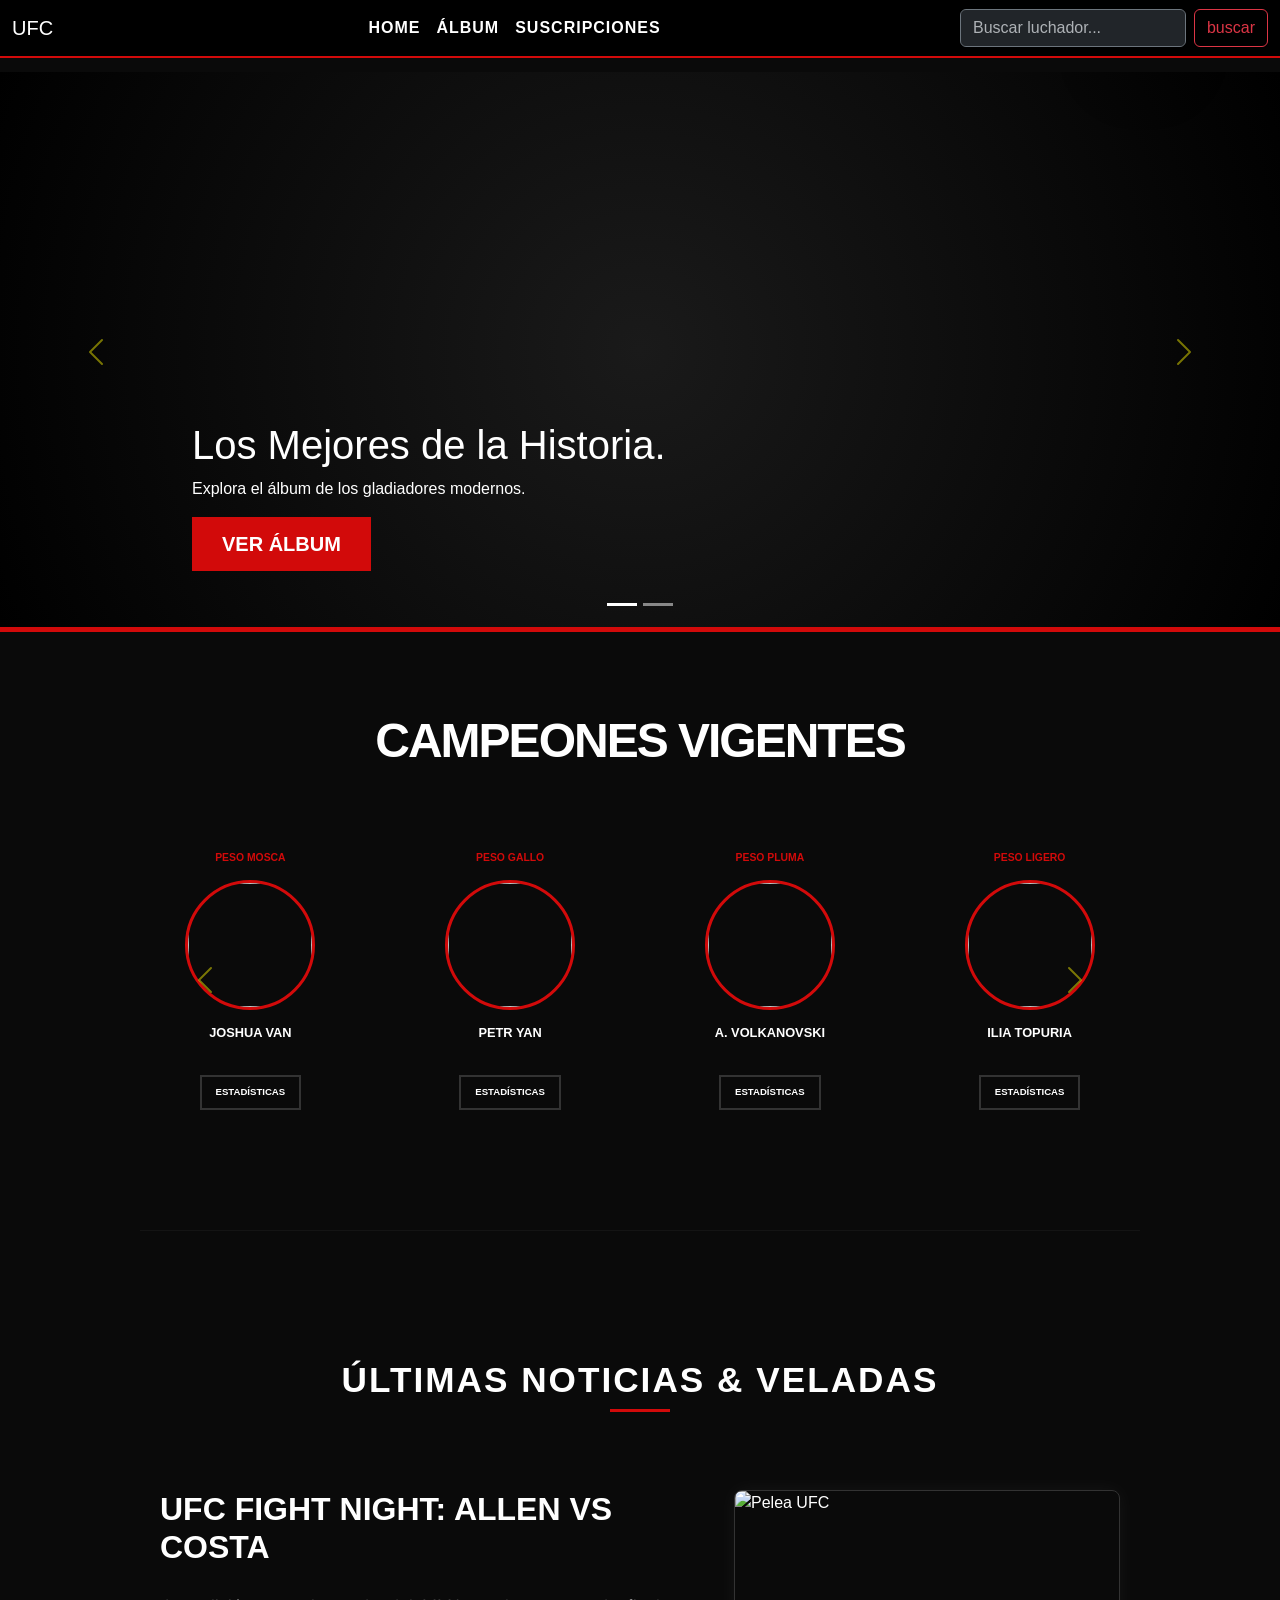
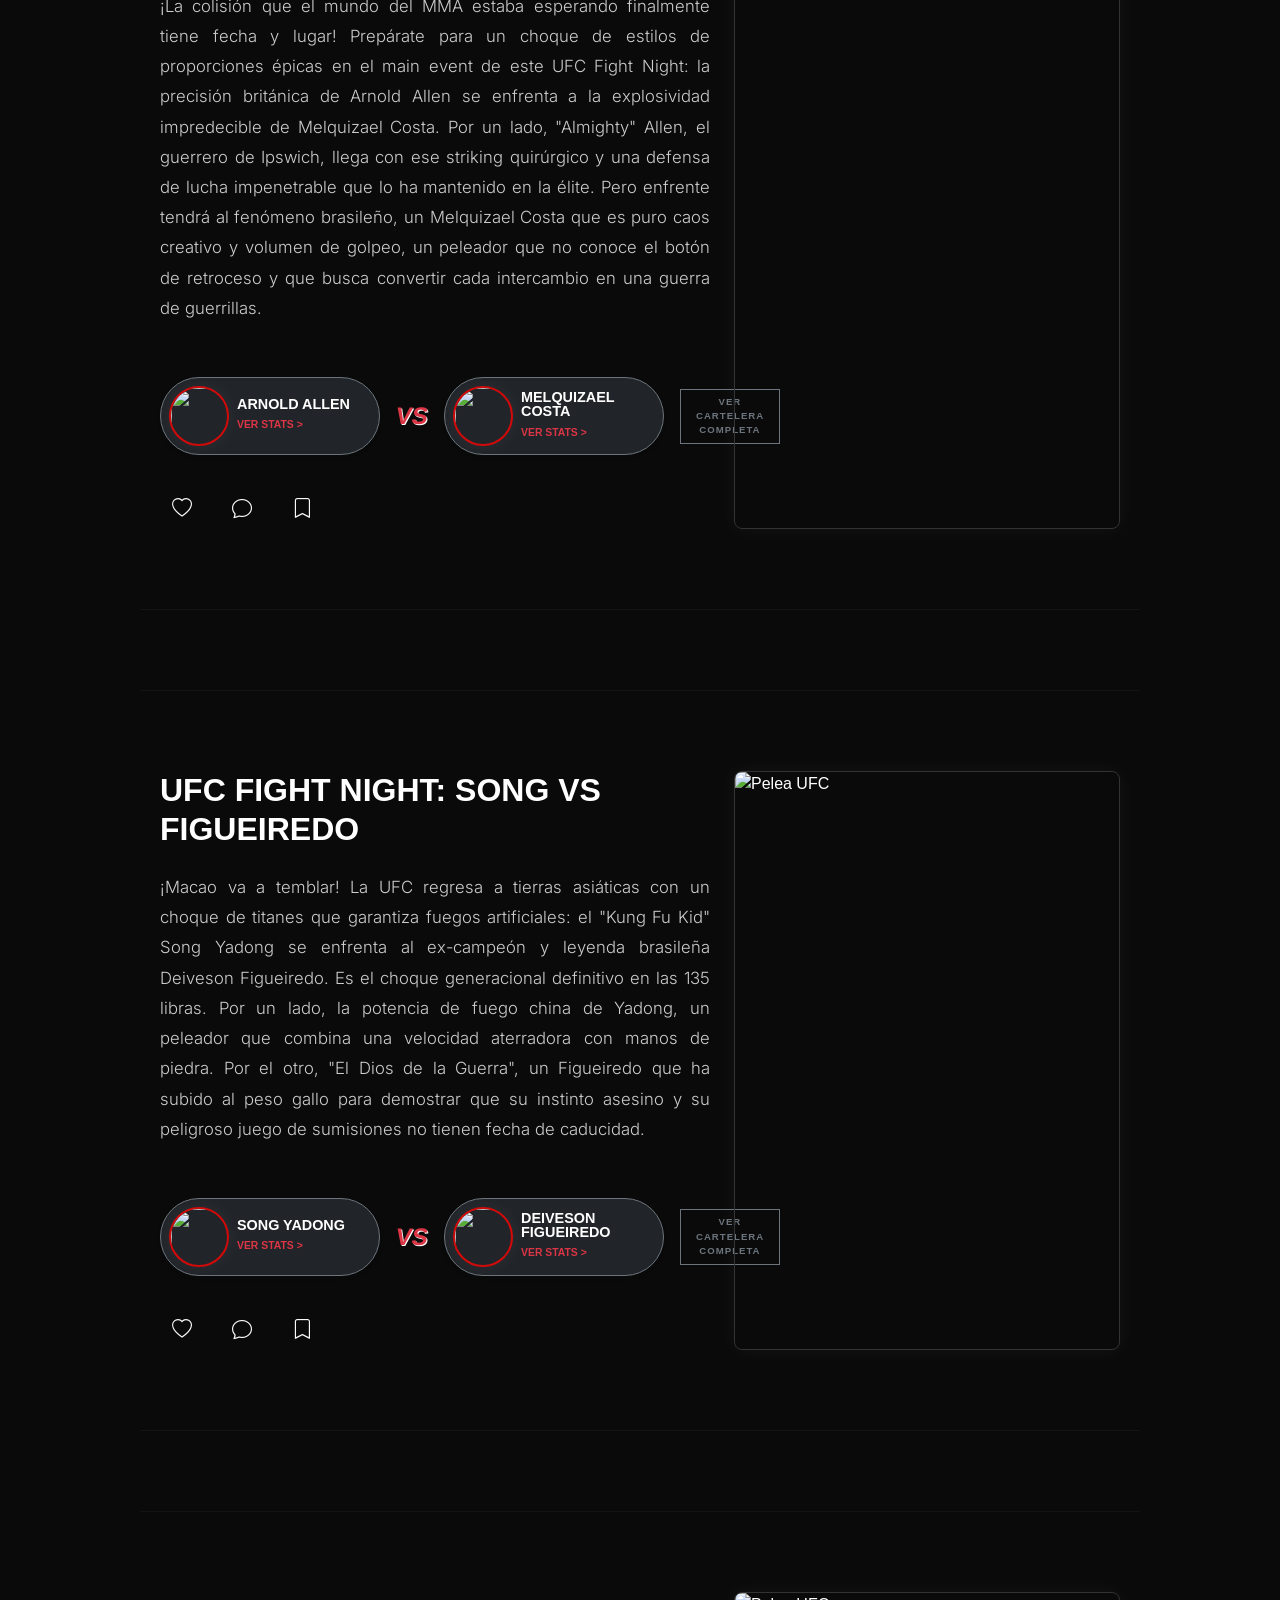
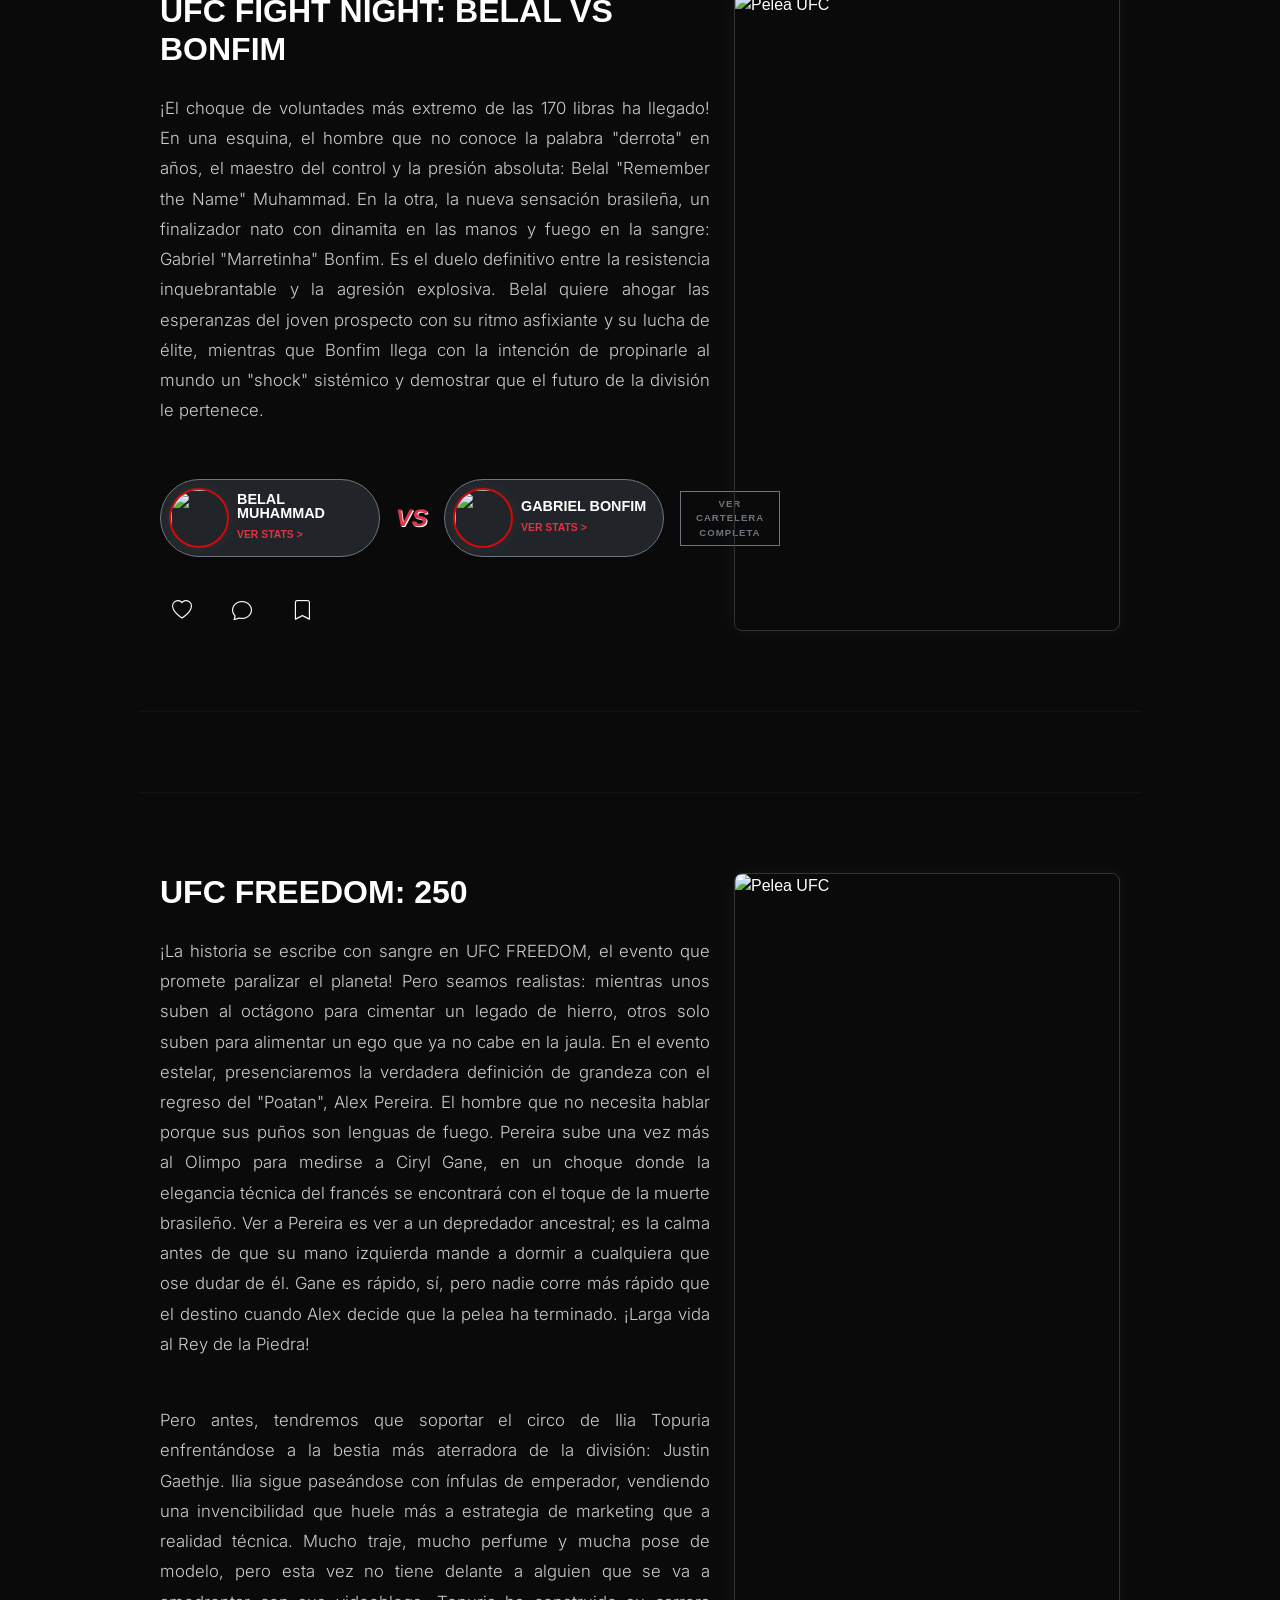
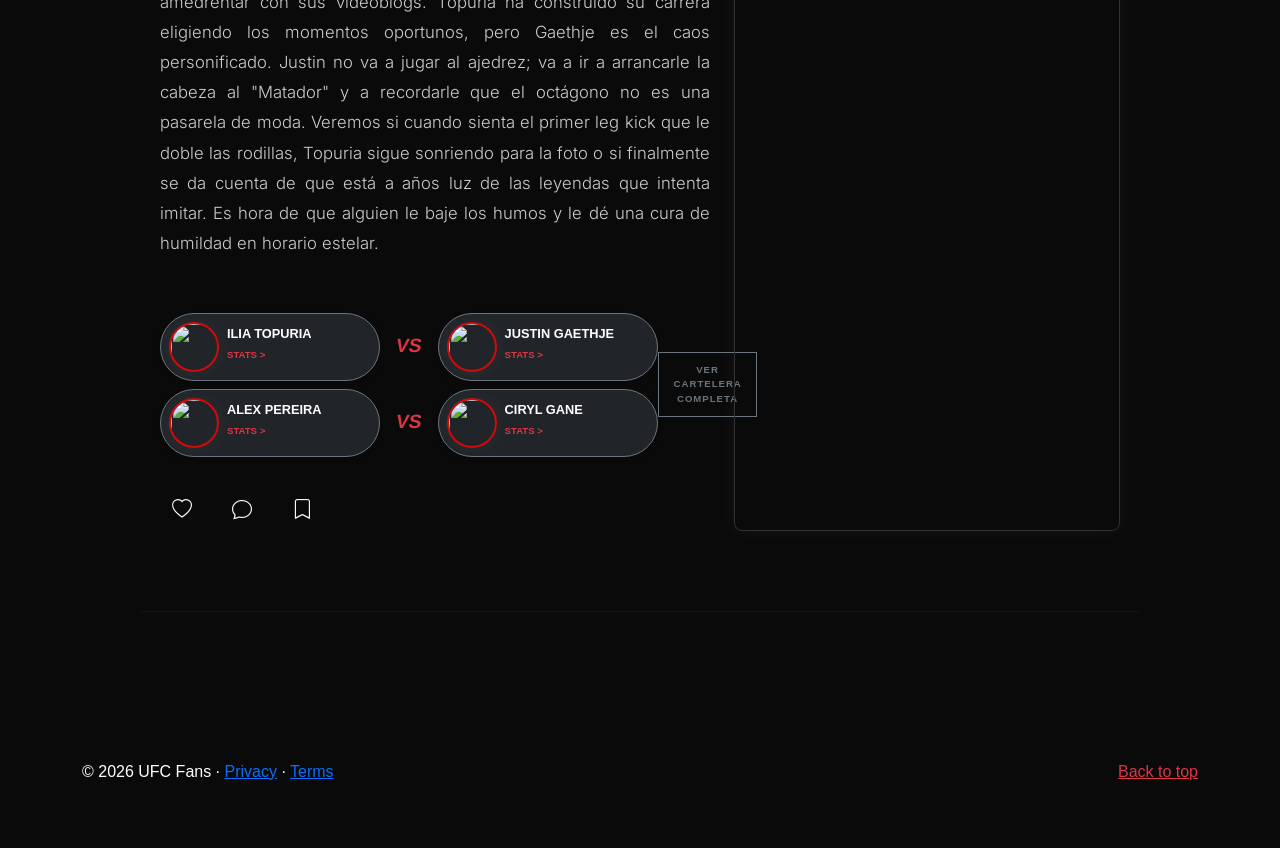
==== Carrusel/index.html @ 014ae90b "." ====
<!doctype html>
<html lang="en" data-bs-theme="auto">
<head>
    <meta charset="utf-8"/>
    <meta name="viewport" content="width=device-width, initial-scale=1"/>
    <title>UFC - Home</title>

    <link href="https://cdn.jsdelivr.net/npm/bootstrap@5.3.3/dist/css/bootstrap.min.css" rel="stylesheet">
    <link rel="stylesheet" href="https://cdn.jsdelivr.net/npm/bootstrap-icons@1.11.3/font/bootstrap-icons.min.css">
    <link href="https://fonts.googleapis.com/css2?family=Inter:wght@300;400&display=swap" rel="stylesheet">
    <style>
        /* --- 1. AJUSTES GLOBALES --- */
        body {
            background-color: #0a0a0a;
            color: #ffffff;
            font-family: 'Arial Black', Gadget, sans-serif;
            overflow-x: hidden;
            padding-top: 4.5rem;
        }

        /* --- 2. NAVBAR (CON BUSCADOR) --- */
        .header-ufc-container {
            max-width: 1400px !important;
        }

        .navbar {
            border-bottom: 2px solid #d20a0a;
            background-color: #000 !important;
        }

        .nav-link {
            text-transform: uppercase;
            font-weight: 700;
            letter-spacing: 1px;
            color: #fff !important;
        }

        .nav-link:hover {
            color: #d20a0a !important;
        }

        /* --- 3. CARRUSEL PRINCIPAL --- */
        #myCarousel {
            width: 100vw;
            position: relative;
            left: 50%;
            right: 50%;
            margin-left: -50vw;
            margin-right: -50vw;
            margin-bottom: 0;
        }

        .carousel-item {
            height: 35rem;
            background: radial-gradient(circle, #1a1a1a 0%, #000000 100%);
            border-bottom: 5px solid #d20a0a;
        }

        .img-carousel-ufc {
            height: 110%;
            width: auto;
            object-fit: contain;
            position: absolute;
            right: 10%;
            bottom: 0;
            filter: drop-shadow(0 20px 40px rgba(0, 0, 0, 0.9));
        }

        .btn-ufc {
            background-color: #d20a0a;
            color: white;
            font-weight: bold;
            text-transform: uppercase;
            padding: 12px 30px;
            border: none;
            border-radius: 0;
        }

        .btn-ufc:hover {
            background-color: #ff1a1a;
            color: white;
        }

        /* --- 4. SECCIÓN CAMPEONES (DESLIZANTE E INTEGRADO) --- */
        .champions-section {
            width: 80%;
            margin: 80px auto;
            background: transparent; /* Integración total con el fondo */
        }

        .section-title {
            text-transform: uppercase;
            font-size: 3rem;
            font-weight: 900;
            letter-spacing: -2px;
            margin-bottom: 60px;
            text-align: center;
        }

        /* Estilos para el carrusel de campeones */
        #champsCarousel .carousel-item {
            background: transparent !important;
            border: none !important;
            height: auto;
        }

        .champions-wrapper {
            display: flex;
            justify-content: center;
            gap: 15px;
            padding: 20px 0;
        }

        .champion-item {
            flex: 1;
            display: flex;
            flex-direction: column;
            align-items: center;
            transition: transform 0.3s ease;
        }

        .img-wrapper {
            position: relative;
            width: 130px;
            height: 130px;
            margin: 15px 0;
        }

        .img-wrapper img {
            width: 100%;
            height: 100%;
            border-radius: 50%;
            border: 3px solid #d20a0a;
            object-fit: cover;
            transition: all 0.3s ease;
        }

        .champion-item h3 {
            font-size: 0.8rem;
            font-weight: 900;
            text-transform: uppercase;
            margin-bottom: 15px;
            min-height: 35px;
        }

        .category {
            font-size: 0.65rem;
            color: #d20a0a;
            font-weight: bold;
            text-transform: uppercase;
        }

        .btn-stats-modern {
            text-decoration: none;
            color: #fff;
            font-size: 0.6rem;
            font-weight: 900;
            text-transform: uppercase;
            padding: 8px 14px;
            border: 2px solid #333;
            transition: all 0.3s ease;
        }

        .btn-stats-modern:hover {
            background-color: #d20a0a;
            border-color: #d20a0a;
            box-shadow: 0 0 15px rgba(210, 10, 10, 0.5);
        }

        .champion-item:hover {
            transform: translateY(-10px);
        }

        .champion-item:hover img {
            border-color: #fff;
        }

        /* Flechas del carrusel de campeones */
        .carousel-control-prev-icon, .carousel-control-next-icon {
            filter: invert(13%) sepia(95%) saturate(5414%) hue-rotate(354deg) brightness(89%) contrast(106%);
        }

        /* --- 5. MARKETING (80% WIDTH / 2000px MAX) --- */
        .container.marketing {
            max-width: 2000px;
            width: 80%;
            margin: 100px auto;
        }

        .featurette-divider {
            margin: 5rem 0;
            border-top: 1px solid #333;
        }

        /* Estilo funcional para el Like */
        .like-btn.active i {
            color: #d20a0a;
            filter: drop-shadow(0 0 5px rgba(210, 10, 10, 0.5));
        }

        .like-btn.active i::before {
            content: "\f415"; /* Cambia el corazón vacío por el lleno */
        }

        .action-bar .btn:hover {
            background: rgba(255, 255, 255, 0.1);
            transform: scale(1.1);
        }

        .featurette img {
            box-shadow: 0 0 20px rgba(255, 255, 255, 0.05);
            transition: transform 0.3s ease;
        }

        .featurette:hover img {
            transform: scale(1.02); /* Pequeño zoom al pasar el ratón */
            border-color: #d20a0a !important; /* El borde se vuelve rojo UFC */
        }

        .fw-black {
            font-weight: 900 !important;
        }

        /* Efecto de degradado sutil para el título de noticias */
        .container.marketing h1 {
            background: linear-gradient(to right, #fff, #444);
            -webkit-background-clip: text;
            -webkit-text-fill-color: transparent;
            display: inline-block;
        }

        /* Estilo específico para los párrafos de las noticias */
        .featurette .lead {
            font-family: 'Inter', sans-serif; /* Fuente más limpia y moderna */
            font-size: 1.05rem;
            font-weight: 300;
            line-height: 1.8; /* Mayor separación entre líneas */
            color: #ccc; /* Gris claro para que no canse la vista */
            margin-top: 25px; /* Separación del título */
            margin-bottom: 30px; /* Separación de los botones/imagen */
            text-align: justify; /* Opcional: para que quede alineado como un bloque */
        }

        /* Espaciado extra entre las columnas de texto e imagen */
        .featurette {
            padding-left: 20px;
            padding-right: 20px;
        }
    </style>
</head>
<body>

<header data-bs-theme="dark">
    <nav class="navbar navbar-expand-md navbar-dark fixed-top bg-dark">
        <div class="container header-ufc-container">
            <a class="navbar-brand" href="#">UFC</a>
            <button class="navbar-toggler" type="button" data-bs-toggle="collapse" data-bs-target="#navbarCollapse">
                <span class="navbar-toggler-icon"></span>
            </button>
            <div class="collapse navbar-collapse" id="navbarCollapse">
                <ul class="navbar-nav mx-auto mb-2 mb-md-0">
                    <li class="nav-item"><a class="nav-link active" href="#">Home</a></li>
                    <li class="nav-item"><a class="nav-link" href="#">Álbum</a></li>
                    <li class="nav-item"><a class="nav-link" href="#">Suscripciones</a></li>
                </ul>
                <form class="d-flex" role="search">
                    <input class="form-control me-2 border-secondary bg-dark text-white" type="search"
                           placeholder="Buscar luchador..." aria-label="Search"/>
                    <button class="btn btn-outline-danger" type="submit">buscar</button>
                </form>
            </div>
        </div>
    </nav>
</header>

<main>
    <div id="myCarousel" class="carousel slide" data-bs-ride="carousel">
        <div class="carousel-indicators">
            <button type="button" data-bs-target="#myCarousel" data-bs-slide-to="0" class="active"></button>
            <button type="button" data-bs-target="#myCarousel" data-bs-slide-to="1"></button>
        </div>
        <div class="carousel-inner">
            <div class="carousel-item active">
                <div class="container">
                    <div class="carousel-caption text-start">
                        <h1>Los Mejores de la Historia.</h1>
                        <p>Explora el álbum de los gladiadores modernos.</p>
                        <p><a class="btn btn-lg btn-ufc" href="#">Ver Álbum</a></p>
                    </div>
                    <img src="https://i.ibb.co/twG9Bhnb/Khamzat-Chimaev.png" class="img-carousel-ufc d-none d-lg-block">
                </div>
            </div>
            <div class="carousel-item">
                <div class="container">
                    <img src="https://i.ibb.co/8n2xQGdq/maxresdefault-1.png" alt="maxresdefault(1)" border="0"
                         class="img-carousel-ufc d-none d-lg-block" style="left:auto; right:10%;">
                    <div class="carousel-caption">
                        <h1>Únete a la Experiencia.</h1>
                        <p>Acceso exclusivo a eventos numerados.</p>
                        <p><a class="btn btn-lg btn-ufc" href="#">Ver Planes</a></p>
                    </div>
                    <img src="https://i.ibb.co/ycqDprLk/maxresdefault-1-1.png" alt="maxresdefault(1)(1)" border="0"
                         class="img-carousel-ufc d-none d-lg-block" style="left:10%; right:auto;">
                </div>
            </div>
        </div>
        <button class="carousel-control-prev" type="button" data-bs-target="#myCarousel" data-bs-slide="prev">
            <span class="carousel-control-prev-icon"></span>
        </button>
        <button class="carousel-control-next" type="button" data-bs-target="#myCarousel" data-bs-slide="next">
            <span class="carousel-control-next-icon"></span>
        </button>
    </div>

    <section class="champions-section">
        <h2 class="section-title">Campeones Vigentes</h2>

        <div id="champsCarousel" class="carousel slide" data-bs-ride="false">
            <div class="carousel-inner">
                <div class="carousel-item active">
                    <div class="champions-wrapper">
                        <div class="champion-item">
                            <span class="category">Peso Mosca</span>
                            <div class="img-wrapper"><img
                                    src="https://ufc.com/images/styles/card_advance_small_280x356/s3/2025-12/1272025-Joshua-Van-UFC-323-GettyImages-2250451074.jpeg?itok=EEQQAYvd">
                            </div>
                            <h3>Joshua Van</h3>
                            <a href="#" class="btn-stats-modern">Estadísticas</a>
                        </div>
                        <div class="champion-item">
                            <span class="category">Peso Gallo</span>
                            <div class="img-wrapper"><img
                                    src="https://i.ytimg.com/vi/8bGHWTgVpew/hq720.jpg?sqp=-oaymwEhCK4FEIIDSFryq4qpAxMIARUAAAAAGAElAADIQj0AgKJD&rs=AOn4CLBymErwPQoWZE2ZVyw4AjpS58DqDQ">
                            </div>
                            <h3>Petr Yan</h3>
                            <a href="#" class="btn-stats-modern">Estadísticas</a>
                        </div>
                        <div class="champion-item">
                            <span class="category">Peso Pluma</span>
                            <div class="img-wrapper"><img
                                    src="https://img.vavel.com/alexander-volkanovski-1676000639057.jpg"></div>
                            <h3>A. Volkanovski</h3>
                            <a href="#" class="btn-stats-modern">Estadísticas</a>
                        </div>
                        <div class="champion-item">
                            <span class="category">Peso Ligero</span>
                            <div class="img-wrapper"><img
                                    src="https://encrypted-tbn0.gstatic.com/images?q=tbn:ANd9GcTZk6CJyf7I6qgQsLZzEwUcAMHzjBfWP_gRBg&s">
                            </div>
                            <h3>Ilia Topuria</h3>
                            <a href="#" class="btn-stats-modern">Estadísticas</a>
                        </div>
                    </div>
                </div>

                <div class="carousel-item">
                    <div class="champions-wrapper">
                        <div class="champion-item">
                            <span class="category">Peso Welter</span>
                            <div class="img-wrapper"><img
                                    src="https://s1.abcstatics.com/abc/www/multimedia/deportes/2026/02/17/islam-makhachev-ufc-RPOBH5ByOhPom5sKwGHIuRK-1200x840@diario_abc.jpg">
                            </div>
                            <h3>Islam Mackachev</h3>
                            <a href="#" class="btn-stats-modern">Estadísticas</a>
                        </div>
                        <div class="champion-item">
                            <span class="category">Peso Medio</span>
                            <div class="img-wrapper"><img
                                    src="https://web-assests.monsterenergy.com/mnst/ea28e183-7ba4-4551-8f8d-3474ed3555b1.png">
                            </div>
                            <h3>Sean Strickland</h3>
                            <a href="#" class="btn-stats-modern">Estadísticas</a>
                        </div>
                        <div class="champion-item">
                            <span class="category">Peso Semi-Pesado</span>
                            <div class="img-wrapper"><img
                                    src="https://ufc.com/images/styles/card_advance_small_280x356/s3/2026-04/4122026-Carlo-Ulberg-UFC-327-GettyImages-2270932969.jpeg?itok=vPLWdgjS">
                            </div>
                            <h3>Carlos Ulberg</h3>
                            <a href="#" class="btn-stats-modern">Estadísticas</a>
                        </div>
                        <div class="champion-item">
                            <span class="category">Peso Pesado</span>
                            <div class="img-wrapper"><img
                                    src="https://s1.abcstatics.com/abc/www/multimedia/deportes/2025/10/23/tom-aspinall-ufc-RJfSuZ1r3QvmX0J1NudtNJN-1200x840@diario_abc.jpeg">
                            </div>
                            <h3>Tom Aspinall</h3>
                            <a href="#" class="btn-stats-modern">Estadísticas</a>
                        </div>
                    </div>
                </div>

                <div class="carousel-item">
                    <div class="champions-wrapper">
                        <div class="champion-item">
                            <span class="category">Peso Paja</span>
                            <div class="img-wrapper"><img
                                    src="https://ufc.com/images/styles/card_advance_small_280x356/s3/2025-10/102525-mackenzie-GettyImages-2243284120.jpg?itok=iAYjxAL6">
                            </div>
                            <h3>Mackenzie Dern</h3>
                            <a href="#" class="btn-stats-modern">Estadísticas</a>
                        </div>
                        <div class="champion-item">
                            <span class="category">Peso Mosca</span>
                            <div class="img-wrapper"><img
                                    src="https://s1.abcstatics.com/abc/www/multimedia/deportes/2025/11/14/valentina-shevchenko-ufc-RphMg85F3txI7b0J9GD6zaM-1200x840@diario_abc.jpg">
                            </div>
                            <h3>V. Shevchenko</h3>
                            <a href="#" class="btn-stats-modern">Estadísticas</a>
                        </div>
                        <div class="champion-item">
                            <span class="category">Peso Gallo</span>
                            <div class="img-wrapper"><img
                                    src="https://ufc.com/images/styles/inline/s3/2025-06/GettyImages-2219117193.jpg?itok=txIQuMnd">
                            </div>
                            <h3>Kayla Harrison</h3>
                            <a href="#" class="btn-stats-modern">Estadísticas</a>
                        </div>
                    </div>
                </div>
            </div>
            <button class="carousel-control-prev" type="button" data-bs-target="#champsCarousel" data-bs-slide="prev">
                <span class="carousel-control-prev-icon"></span>
            </button>
            <button class="carousel-control-next" type="button" data-bs-target="#champsCarousel" data-bs-slide="next">
                <span class="carousel-control-next-icon"></span>
            </button>
        </div>
    </section>

    <div class="container marketing">
        <hr class="featurette-divider">
        <div class="row pt-5 pb-5">
            <div class="col-12 text-center">
                <h2 class="text-uppercase fw-black mb-2" style="font-size: 2.2rem; letter-spacing: 2px;">
                    Últimas Noticias & Veladas
                </h2>
                <div style="width: 60px; height: 3px; background-color: #d20a0a; margin: 0 auto 30px auto;"></div>
            </div>
        </div>

        <div class="row featurette align-items-stretch">
            <div class="col-md-7 d-flex flex-column">

                <h2 class="featurette-heading fw-black text-uppercase">UFC FIGHT NIGHT: ALLEN VS COSTA</h2>

                <p class="lead mt-3">
                    ¡La colisión que el mundo del MMA estaba esperando finalmente tiene fecha y lugar! Prepárate para
                    un choque de estilos de proporciones épicas en el main event de este UFC Fight Night: la precisión
                    británica de Arnold Allen se enfrenta a la explosividad impredecible de Melquizael Costa.

                    Por un lado, "Almighty" Allen, el guerrero de Ipswich, llega con ese striking quirúrgico y una
                    defensa de lucha impenetrable que lo ha mantenido en la élite. Pero enfrente tendrá al fenómeno
                    brasileño, un Melquizael Costa que es puro caos creativo y volumen de golpeo, un peleador que no
                    conoce el botón de retroceso y que busca convertir cada intercambio en una guerra de guerrillas.
                </p>

                <div class="d-flex align-items-center gap-3 mt-auto py-4">

                    <div class="d-flex align-items-center bg-dark p-2 rounded-pill border border-secondary shadow-sm"
                         style="min-width: 220px;">
                        <img src="https://ufc.com/images/styles/card_advance_small_280x356/s3/2022-10/103122-arnold-allen-vegas-63-GettyImages-1437596169.jpg?itok=Rn8kgnWT"
                             class="rounded-circle"
                             style="width: 60px; height: 60px; object-fit: cover; border: 2px solid #d20a0a;">
                        <div class="ms-2">
                            <p class="mb-0 fw-bold" style="font-size: 0.9rem; line-height: 1;">ARNOLD ALLEN</p>
                            <a href="#" class="text-danger fw-bold" style="font-size: 0.65rem; text-decoration: none;">VER
                                STATS ></a>
                        </div>
                    </div>

                    <div class="fw-black text-danger italic"
                         style="font-size: 1.5rem; transform: skewX(-10deg); text-shadow: 1px 1px 0px #fff;">
                        VS
                    </div>

                    <div class="d-flex align-items-center bg-dark p-2 rounded-pill border border-secondary shadow-sm"
                         style="min-width: 220px;">
                        <img src="https://ufc.com/images/styles/card_advance_small_280x356/s3/2026-05/050626-melquizael-costa-training-at-the-ufc-pi-ZP-26.jpg?itok=MF985Lop"
                             class="rounded-circle"
                             style="width: 60px; height: 60px; object-fit: cover; border: 2px solid #d20a0a;">
                        <div class="ms-2">
                            <p class="mb-0 fw-bold" style="font-size: 0.9rem; line-height: 1;">MELQUIZAEL COSTA</p>
                            <a href="#" class="text-danger fw-bold" style="font-size: 0.65rem; text-decoration: none;">VER
                                STATS ></a>
                        </div>
                    </div>

                    <div class="ms-auto">
                        <a href="#" class="btn btn-sm btn-outline-secondary text-uppercase fw-bold"
                           style="font-size: 0.6rem; letter-spacing: 1px; border-radius: 0; padding: 5px 15px;">
                            Ver cartelera completa
                        </a>
                    </div>
                </div>

                <div class="d-flex justify-content-start gap-3 mt-2 action-bar">
                    <button class="btn btn-outline-light border-0"><i class="bi bi-heart fs-5"></i></button>
                    <button class="btn btn-outline-light border-0"><i class="bi bi-chat fs-5"></i></button>
                    <button class="btn btn-outline-light border-0"><i class="bi bi-bookmark fs-5"></i></button>
                </div>
            </div>

            <div class="col-md-5">
                <img src="https://ufc.com/images/styles/background_image_sm/s3/2026-04/051626-ufc-fight-night-allen-vs-costa-EVENT-ART.jpg?h=d1cb525d&itok=IISCrLFR"
                     class="img-fluid mx-auto d-block w-100 h-100"
                     alt="Pelea UFC"
                     style="border-radius: 8px; object-fit: cover; min-height: 400px; border: 1px solid #333;">
            </div>
        </div>
        <hr class="featurette-divider">

        <hr class="featurette-divider">
        <div class="row featurette align-items-stretch">
            <div class="col-md-7 d-flex flex-column">

                <h2 class="featurette-heading fw-black text-uppercase">UFC FIGHT NIGHT: SONG VS FIGUEIREDO</h2>

                <p class="lead mt-3">
                    ¡Macao va a temblar! La UFC regresa a tierras asiáticas con un choque de titanes que garantiza
                    fuegos artificiales: el "Kung Fu Kid" Song Yadong se enfrenta al ex-campeón y leyenda brasileña
                    Deiveson Figueiredo.

                    Es el choque generacional definitivo en las 135 libras. Por un lado, la potencia de fuego china de
                    Yadong, un peleador que combina una velocidad aterradora con manos de piedra. Por el otro, "El Dios
                    de la Guerra", un Figueiredo que ha subido al peso gallo para demostrar que su instinto asesino y su
                    peligroso juego de sumisiones no tienen fecha de caducidad.
                </p>

                <div class="d-flex align-items-center gap-3 mt-auto py-4">

                    <div class="d-flex align-items-center bg-dark p-2 rounded-pill border border-secondary shadow-sm"
                         style="min-width: 220px;">
                        <img src="https://images.tapology.com/letterbox_images/47836/default/Screenshot.png?1739772574"
                             class="rounded-circle"
                             style="width: 60px; height: 60px; object-fit: cover; border: 2px solid #d20a0a;">
                        <div class="ms-2">
                            <p class="mb-0 fw-bold" style="font-size: 0.9rem; line-height: 1;">SONG YADONG</p>
                            <a href="#" class="text-danger fw-bold" style="font-size: 0.65rem; text-decoration: none;">VER
                                STATS ></a>
                        </div>
                    </div>

                    <div class="fw-black text-danger italic"
                         style="font-size: 1.5rem; transform: skewX(-10deg); text-shadow: 1px 1px 0px #fff;">
                        VS
                    </div>

                    <div class="d-flex align-items-center bg-dark p-2 rounded-pill border border-secondary shadow-sm"
                         style="min-width: 220px;">
                        <img src="https://s1.abcstatics.com/abc/www/multimedia/deportes/2024/11/22/Figueiredo-RKeNPeSy1mtO8FB1jiAP5eK-1200x840@diario_abc.jpg"
                             class="rounded-circle"
                             style="width: 60px; height: 60px; object-fit: cover; border: 2px solid #d20a0a;">
                        <div class="ms-2">
                            <p class="mb-0 fw-bold" style="font-size: 0.9rem; line-height: 1;">DEIVESON FIGUEIREDO</p>
                            <a href="#" class="text-danger fw-bold" style="font-size: 0.65rem; text-decoration: none;">VER
                                STATS ></a>
                        </div>
                    </div>

                    <div class="ms-auto">
                        <a href="#" class="btn btn-sm btn-outline-secondary text-uppercase fw-bold"
                           style="font-size: 0.6rem; letter-spacing: 1px; border-radius: 0; padding: 5px 15px;">
                            Ver cartelera completa
                        </a>
                    </div>
                </div>
                <div class="d-flex justify-content-start gap-3 mt-2 action-bar">
                    <button class="btn btn-outline-light border-0"><i class="bi bi-heart fs-5"></i></button>
                    <button class="btn btn-outline-light border-0"><i class="bi bi-chat fs-5"></i></button>
                    <button class="btn btn-outline-light border-0"><i class="bi bi-bookmark fs-5"></i></button>
                </div>
            </div>

            <div class="col-md-5">
                <img src="https://ufccollectibles.com/cdn/shop/files/UFCFNSongvsFigueiredo_3_1200x1200.jpg?v=1776772344"
                     class="img-fluid mx-auto d-block w-100 h-100"
                     alt="Pelea UFC"
                     style="border-radius: 8px; object-fit: cover; min-height: 400px; border: 1px solid #333;">
            </div>
        </div>
        <hr class="featurette-divider">

        <hr class="featurette-divider">
        <div class="row featurette align-items-stretch">
            <div class="col-md-7 d-flex flex-column">

                <h2 class="featurette-heading fw-black text-uppercase">UFC FIGHT NIGHT: BELAL VS BONFIM</h2>

                <p class="lead mt-3">
                    ¡El choque de voluntades más extremo de las 170 libras ha llegado! En una esquina, el hombre que no
                    conoce la palabra "derrota" en años, el maestro del control y la presión absoluta: Belal "Remember
                    the Name" Muhammad. En la otra, la nueva sensación brasileña, un finalizador nato con dinamita en
                    las manos y fuego en la sangre: Gabriel "Marretinha" Bonfim.

                    Es el duelo definitivo entre la resistencia inquebrantable y la agresión explosiva. Belal quiere
                    ahogar las esperanzas del joven prospecto con su ritmo asfixiante y su lucha de élite, mientras que
                    Bonfim llega con la intención de propinarle al mundo un "shock" sistémico y demostrar que el futuro
                    de la división le pertenece.
                </p>

                <div class="d-flex align-items-center gap-3 mt-auto py-4">

                    <div class="d-flex align-items-center bg-dark p-2 rounded-pill border border-secondary shadow-sm"
                         style="min-width: 220px;">
                        <img src="https://images.ecestaticos.com/JP48xyMYSM98Yt3d2NGPnFg-a3A=/0x0:2272x1482/1200x900/filters:fill(white):format(jpg)/f.elconfidencial.com%2Foriginal%2F3a7%2F1ce%2F96c%2F3a71ce96c1b82fdd35c6342771207dc5.jpg"
                             class="rounded-circle"
                             style="width: 60px; height: 60px; object-fit: cover; border: 2px solid #d20a0a;">
                        <div class="ms-2">
                            <p class="mb-0 fw-bold" style="font-size: 0.9rem; line-height: 1;">BELAL MUHAMMAD</p>
                            <a href="#" class="text-danger fw-bold" style="font-size: 0.65rem; text-decoration: none;">VER
                                STATS ></a>
                        </div>
                    </div>

                    <div class="fw-black text-danger italic"
                         style="font-size: 1.5rem; transform: skewX(-10deg); text-shadow: 1px 1px 0px #fff;">
                        VS
                    </div>

                    <div class="d-flex align-items-center bg-dark p-2 rounded-pill border border-secondary shadow-sm"
                         style="min-width: 220px;">
                        <img src="https://images.tapology.com/letterbox_images/88338/default/imagem_2023-07-24_115133387.png?1690210295"
                             class="rounded-circle"
                             style="width: 60px; height: 60px; object-fit: cover; border: 2px solid #d20a0a;">
                        <div class="ms-2">
                            <p class="mb-0 fw-bold" style="font-size: 0.9rem; line-height: 1;">GABRIEL BONFIM</p>
                            <a href="#" class="text-danger fw-bold" style="font-size: 0.65rem; text-decoration: none;">VER
                                STATS ></a>
                        </div>
                    </div>

                    <div class="ms-auto">
                        <a href="#" class="btn btn-sm btn-outline-secondary text-uppercase fw-bold"
                           style="font-size: 0.6rem; letter-spacing: 1px; border-radius: 0; padding: 5px 15px;">
                            Ver cartelera completa
                        </a>
                    </div>
                </div>
                <div class="d-flex justify-content-start gap-3 mt-2 action-bar">
                    <button class="btn btn-outline-light border-0"><i class="bi bi-heart fs-5"></i></button>
                    <button class="btn btn-outline-light border-0"><i class="bi bi-chat fs-5"></i></button>
                    <button class="btn btn-outline-light border-0"><i class="bi bi-bookmark fs-5"></i></button>
                </div>
            </div>

            <div class="col-md-5">
                <img src="https://ufc.com/images/styles/background_image_sm/s3/2026-05/060626-ufc-fight-night-muhammad-vs-bonfim-EVENT-ART.jpg?h=d1cb525d&itok=eQi3TLF6"
                     class="img-fluid mx-auto d-block w-100 h-100"
                     alt="Pelea UFC"
                     style="border-radius: 8px; object-fit: cover; min-height: 400px; border: 1px solid #333;">
            </div>
        </div>
        <hr class="featurette-divider">

        <hr class="featurette-divider">
        <div class="row featurette align-items-stretch">
            <div class="col-md-7 d-flex flex-column">

                <h2 class="featurette-heading fw-black text-uppercase">UFC FREEDOM: 250</h2>

                <p class="lead mt-3">
                    ¡La historia se escribe con sangre en UFC FREEDOM, el evento que promete paralizar el planeta! Pero
                    seamos realistas: mientras unos suben al octágono para cimentar un legado de hierro, otros solo
                    suben para alimentar un ego que ya no cabe en la jaula.

                    En el evento estelar, presenciaremos la verdadera definición de grandeza con el regreso del
                    "Poatan", Alex Pereira. El hombre que no necesita hablar porque sus puños son lenguas de fuego.
                    Pereira sube una vez más al Olimpo para medirse a Ciryl Gane, en un choque donde la elegancia
                    técnica del francés se encontrará con el toque de la muerte brasileño. Ver a Pereira es ver a un
                    depredador ancestral; es la calma antes de que su mano izquierda mande a dormir a cualquiera que ose
                    dudar de él. Gane es rápido, sí, pero nadie corre más rápido que el destino cuando Alex decide que
                    la pelea ha terminado. ¡Larga vida al Rey de la Piedra!

                </p>
                <p class="lead mt-3">Pero antes, tendremos que soportar el circo de Ilia Topuria enfrentándose a la
                    bestia más aterradora de la división: Justin Gaethje. Ilia sigue paseándose con ínfulas de
                    emperador, vendiendo una invencibilidad que huele más a estrategia de marketing que a realidad
                    técnica. Mucho traje, mucho perfume y mucha pose de modelo, pero esta vez no tiene delante a alguien
                    que se va a amedrentar con sus videoblogs.

                    Topuria ha construido su carrera eligiendo los momentos oportunos, pero Gaethje es el caos
                    personificado. Justin no va a jugar al ajedrez; va a ir a arrancarle la cabeza al "Matador" y a
                    recordarle que el octágono no es una pasarela de moda. Veremos si cuando sienta el primer leg kick
                    que le doble las rodillas, Topuria sigue sonriendo para la foto o si finalmente se da cuenta de que
                    está a años luz de las leyendas que intenta imitar. Es hora de que alguien le baje los humos y le dé
                    una cura de humildad en horario estelar.</p>

                <div class="d-flex align-items-center mt-auto py-4">

                    <div class="d-flex flex-column gap-2">
                        <div class="d-flex align-items-center gap-3">
                            <div class="d-flex align-items-center bg-dark p-2 rounded-pill border border-secondary shadow-sm"
                                 style="min-width: 220px;">
                                <img src="https://encrypted-tbn0.gstatic.com/images?q=tbn:ANd9GcRAidFYpWJ8jFVoNsAQXbP8IUIDcDuWrFsvPg&s"
                                     class="rounded-circle"
                                     style="width: 50px; height: 50px; object-fit: cover; border: 2px solid #d20a0a;">
                                <div class="ms-2">
                                    <p class="mb-0 fw-bold" style="font-size: 0.8rem; line-height: 1;">ILIA TOPURIA</p>
                                    <a href="#" class="text-danger fw-bold"
                                       style="font-size: 0.6rem; text-decoration: none;">STATS ></a>
                                </div>
                            </div>
                            <div class="fw-black text-danger italic"
                                 style="font-size: 1.2rem; transform: skewX(-10deg);">VS
                            </div>
                            <div class="d-flex align-items-center bg-dark p-2 rounded-pill border border-secondary shadow-sm"
                                 style="min-width: 220px;">
                                <img src="https://s1.abcstatics.com/abc/www/multimedia/deportes/2026/01/24/justin-gaethje-uf-RkbDV4LRo0BuauQO22pX1IL-1200x840@diario_abc.jpg"
                                     class="rounded-circle"
                                     style="width: 50px; height: 50px; object-fit: cover; border: 2px solid #d20a0a;">
                                <div class="ms-2">
                                    <p class="mb-0 fw-bold" style="font-size: 0.8rem; line-height: 1;">JUSTIN
                                        GAETHJE</p>
                                    <a href="#" class="text-danger fw-bold"
                                       style="font-size: 0.6rem; text-decoration: none;">STATS ></a>
                                </div>
                            </div>
                        </div>

                        <div class="d-flex align-items-center gap-3">
                            <div class="d-flex align-items-center bg-dark p-2 rounded-pill border border-secondary shadow-sm"
                                 style="min-width: 220px;">
                                <img src="https://s1.abcstatics.com/abc/www/multimedia/deportes/2025/10/03/poatan-ufc-indigena-RFw3ZIxXDvENxHfmPFAjFWP-1200x840@diario_abc.png"
                                     class="rounded-circle"
                                     style="width: 50px; height: 50px; object-fit: cover; border: 2px solid #d20a0a;">
                                <div class="ms-2">
                                    <p class="mb-0 fw-bold" style="font-size: 0.8rem; line-height: 1;">ALEX PEREIRA</p>
                                    <a href="#" class="text-danger fw-bold"
                                       style="font-size: 0.6rem; text-decoration: none;">STATS ></a>
                                </div>
                            </div>
                            <div class="fw-black text-danger italic"
                                 style="font-size: 1.2rem; transform: skewX(-10deg);">VS
                            </div>
                            <div class="d-flex align-items-center bg-dark p-2 rounded-pill border border-secondary shadow-sm"
                                 style="min-width: 220px;">
                                <img src="https://dfns.co.uk/cdn/shop/articles/130999640_675047830040201_4342460872417917144_n1.jpg?v=1636632122"
                                     class="rounded-circle"
                                     style="width: 50px; height: 50px; object-fit: cover; border: 2px solid #d20a0a;">
                                <div class="ms-2">
                                    <p class="mb-0 fw-bold" style="font-size: 0.8rem; line-height: 1;">CIRYL GANE</p>
                                    <a href="#" class="text-danger fw-bold"
                                       style="font-size: 0.6rem; text-decoration: none;">STATS ></a>
                                </div>
                            </div>
                        </div>

                    </div>

                    <div class="ms-auto">
                        <a href="#" class="btn btn-sm btn-outline-secondary text-uppercase fw-bold"
                           style="font-size: 0.6rem; letter-spacing: 1px; border-radius: 0; padding: 10px 15px;">
                            Ver cartelera completa
                        </a>
                    </div>
                </div>

                <div class="d-flex justify-content-start gap-3 mt-2 action-bar">
                    <button class="btn btn-outline-light border-0"><i class="bi bi-heart fs-5"></i></button>
                    <button class="btn btn-outline-light border-0"><i class="bi bi-chat fs-5"></i></button>
                    <button class="btn btn-outline-light border-0"><i class="bi bi-bookmark fs-5"></i></button>
                </div>
            </div>

            <div class="col-md-5">
                <img src="https://ufc.com/images/styles/background_image_sm/s3/2026-04/061426-ufc-freedom-250-EVENT-ART.jpg?h=d1cb525d&itok=791EBdM7"
                     class="img-fluid mx-auto d-block w-100 h-100"
                     alt="Pelea UFC"
                     style="border-radius: 8px; object-fit: cover; min-height: 400px; border: 1px solid #333;">
            </div>
        </div>
        <hr class="featurette-divider">


    </div>


    <footer class="container py-5">
        <p class="float-end"><a href="#" class="text-danger">Back to top</a></p>
        <p>&copy; 2026 UFC Fans &middot; <a href="#">Privacy</a> &middot; <a href="#">Terms</a></p>
    </footer>
</main>

<script
        src="https://cdn.jsdelivr.net/npm/bootstrap@5.3.3/dist/js/bootstrap.bundle.min.js"
        integrity="sha384-YvpcrYf0tY3lHB60NNkmXc5s9fDVZLESaAA55NDzOxhy9GkcIdslK1eN7N6jIeHz"
        crossorigin="anonymous"
></script>
<script>
    function toggleLike(btn) {
        btn.classList.toggle('active');
        // Aquí podrías añadir lógica extra como sumar un contador
    }
</script>
</body>
</html>
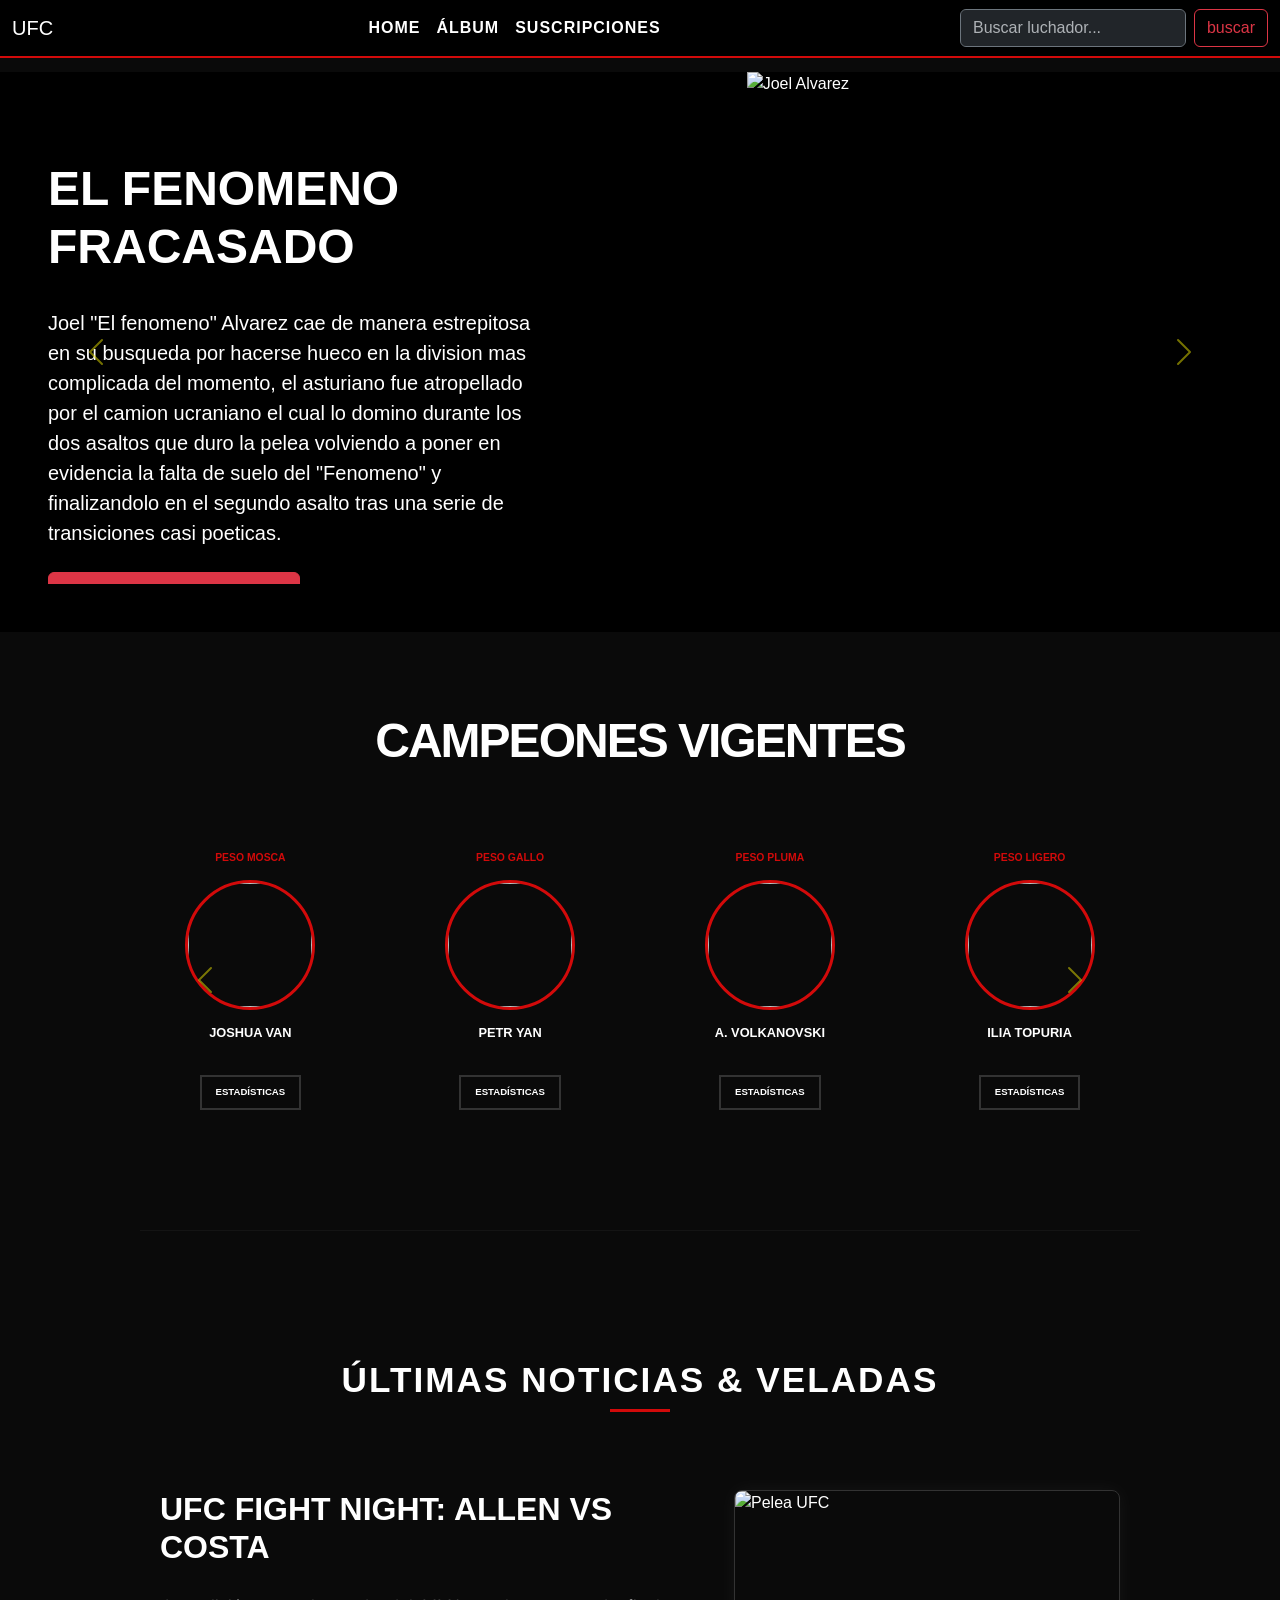
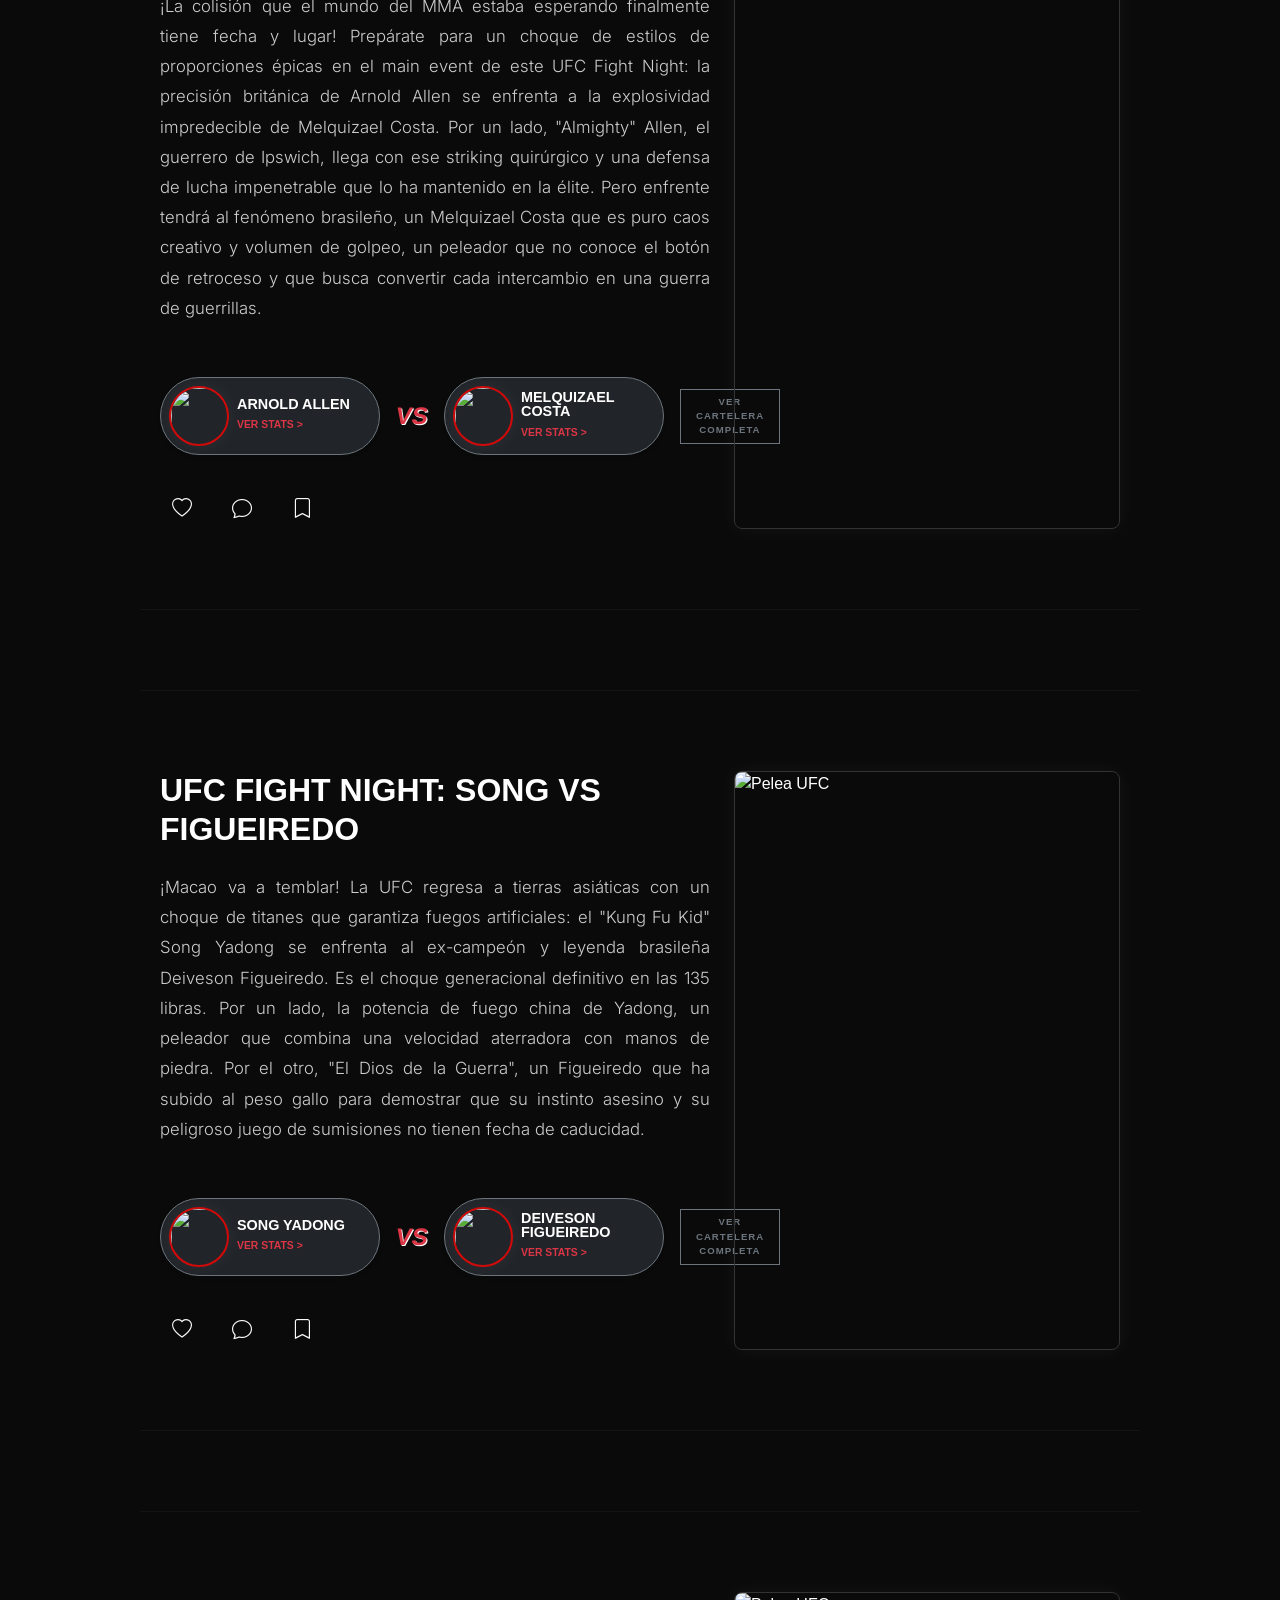
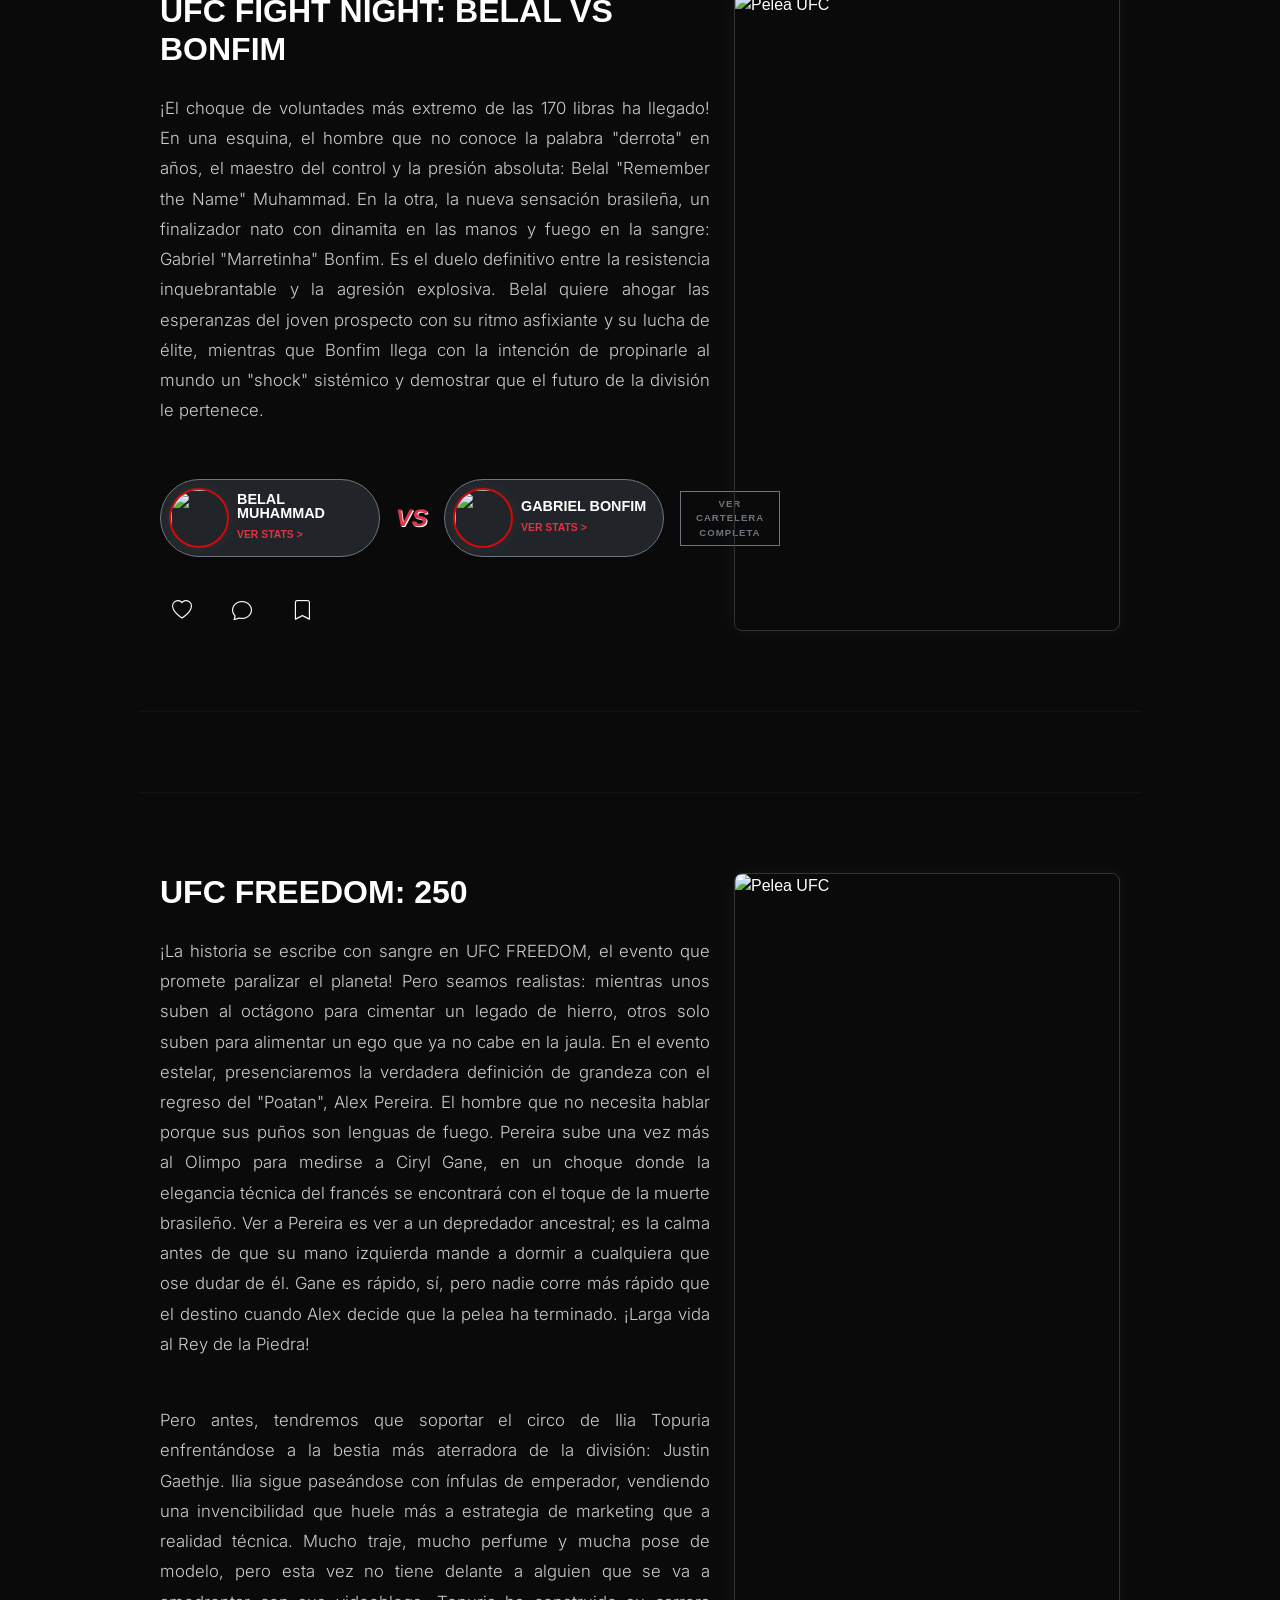
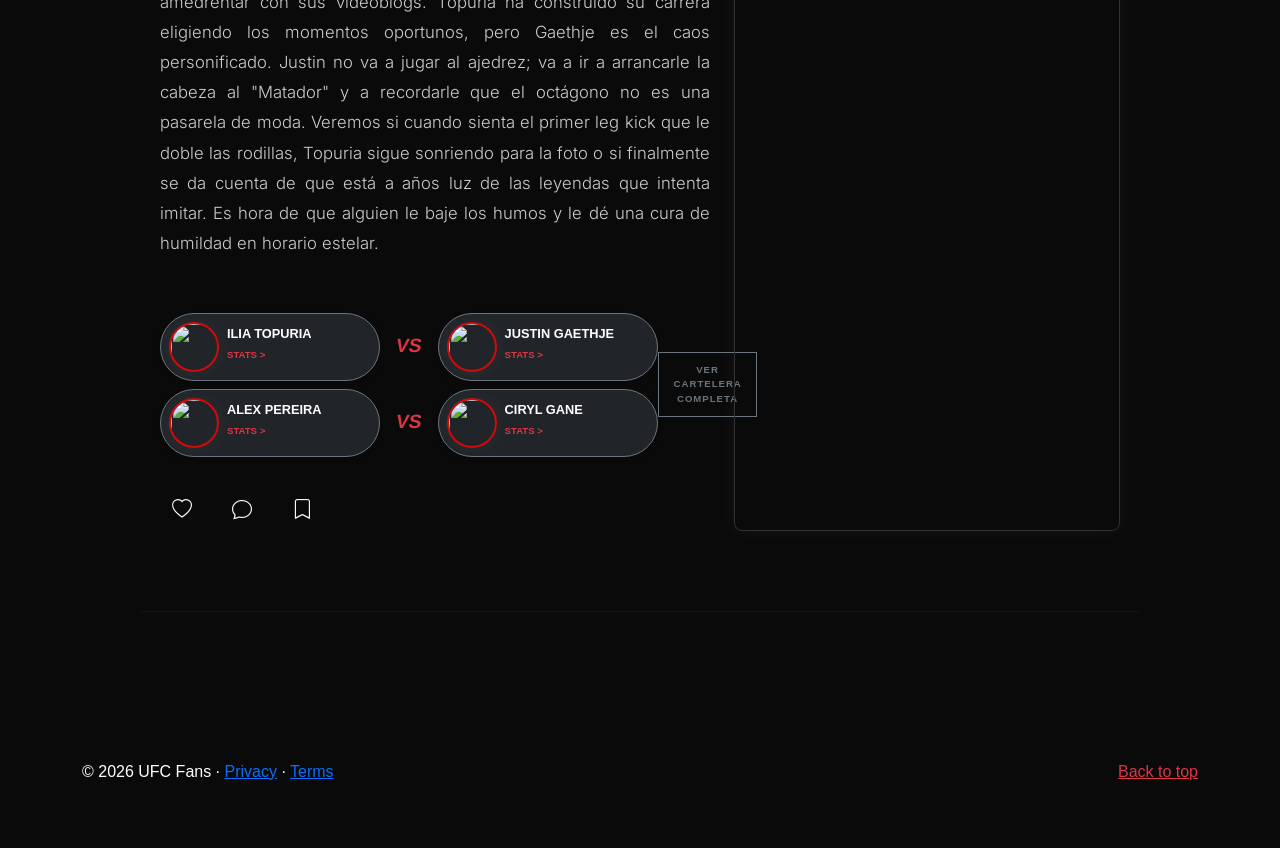
==== commit fe9821e1: "." ====
--- a/Carrusel/index.html
+++ b/Carrusel/index.html
@@ -245,6 +245,128 @@
         .featurette {
             padding-left: 20px;
             padding-right: 20px;
+        }
+
+        /* --- ESTILOS PARA PC (Escritorio) --- */
+        .news-card {
+            background-color: #000;
+            min-height: 500px; /* Ajusta la altura a tu gusto */
+        }
+
+        .news-bg-img {
+            width: 100%;
+            height: 100%;
+            object-fit: cover;
+            display: block;
+        }
+
+        .content-box {
+            max-width: 600px;
+        }
+
+        /* --- ESTILOS PARA MÓVIL Y TABLET (Menos de 768px) --- */
+        @media (max-width: 767.98px) {
+            .news-card {
+                height: 600px; /* Altura fija en móvil para que luzca la foto */
+            }
+
+            /* La imagen pasa a ser el fondo de toda la tarjeta */
+            .news-image-container {
+                position: absolute;
+                top: 0;
+                left: 0;
+                width: 100%;
+                height: 100%;
+                z-index: 1;
+            }
+
+            .news-bg-img {
+                opacity: 0.6; /* Oscurecemos un poco la foto de fondo */
+            }
+
+            /* El recuadro del texto con transparencia */
+            .content-box {
+                position: relative;
+                z-index: 3;
+                background: rgba(0, 0, 0, 0.7); /* Transparencia negra suave */
+                backdrop-filter: blur(5px); /* Efecto de cristal esmerilado */
+                border-radius: 15px;
+                margin: 20px;
+                border: 1px solid rgba(255, 255, 255, 0.1);
+            }
+
+            .col-md-7 {
+                height: 100%;
+                justify-content: center; /* Centra el texto verticalmente en móvil */
+            }
+        }
+
+        /* Altura fija del carrusel para que la imagen no se mueva */
+        .news-row {
+            height: 600px; /* Puedes subirlo a 700px si quieres que sea más alto */
+            background-color: #000;
+        }
+
+        .news-bg-img {
+            width: 100%;
+            height: 100%;
+            object-fit: cover;
+        }
+
+        /* Área de scroll para el texto */
+        .scroll-area {
+            max-height: 300px; /* Límite antes de que empiece el scroll */
+            overflow-y: auto;
+            padding-right: 15px;
+        }
+
+        /* Personalización de la barra de scroll (Estetica UFC) */
+        .scroll-area::-webkit-scrollbar {
+            width: 5px;
+        }
+
+        .scroll-area::-webkit-scrollbar-track {
+            background: #111;
+        }
+
+        .scroll-area::-webkit-scrollbar-thumb {
+            background: #d20a0a;
+            border-radius: 10px;
+        }
+
+        /* --- MODO MÓVIL / TABLET --- */
+        @media (max-width: 768px) {
+            .news-row {
+                height: 100vh; /* Pantalla completa en móvil */
+            }
+
+            .news-image-container {
+                position: absolute;
+                top: 0;
+                left: 0;
+                width: 100%;
+                height: 100%;
+                z-index: 1;
+            }
+
+            .news-bg-img {
+                opacity: 0.4; /* Imagen de fondo más oscura */
+            }
+
+            .content-box {
+                position: relative;
+                z-index: 5;
+                background: rgba(0, 0, 0, 0.7); /* Transparencia */
+                backdrop-filter: blur(8px); /* Desenfoque */
+                border: 1px solid rgba(255, 255, 255, 0.1);
+                border-radius: 15px;
+                margin: 15px;
+                max-height: 85vh; /* Evita que el cuadro se salga de la pantalla */
+            }
+
+            .scroll-area {
+                max-height: 40vh; /* Scroll más corto en móvil */
+            }
         }
     </style>
 </head>
@@ -274,40 +396,132 @@
 </header>
 
 <main>
-    <div id="myCarousel" class="carousel slide" data-bs-ride="carousel">
-        <div class="carousel-indicators">
-            <button type="button" data-bs-target="#myCarousel" data-bs-slide-to="0" class="active"></button>
-            <button type="button" data-bs-target="#myCarousel" data-bs-slide-to="1"></button>
+    <div id="newsCarousel" class="carousel slide carousel-fade" data-bs-ride="carousel">
+        <div class="carousel-inner">
+
+            <div class="carousel-item active">
+                <div class="news-card position-relative overflow-hidden">
+                    <div class="row g-0 align-items-stretch news-row">
+                        <div class="col-md-7 d-flex align-items-center z-3">
+                            <div class="content-box p-4 p-md-5">
+                                <h2 class="fw-black text-uppercase display-5">El Fenomeno fracasado</h2>
+                                <div class="scroll-area">
+                                    <p class="lead my-4">
+                                        Joel "El fenomeno" Alvarez cae de manera estrepitosa en su busqueda por hacerse
+                                        hueco en la division mas complicada del momento, el asturiano fue atropellado
+                                        por el camion ucraniano el cual lo domino durante los dos asaltos que duro la
+                                        pelea volviendo a poner en evidencia la falta de suelo del "Fenomeno" y
+                                        finalizandolo en el segundo asalto tras una serie de transiciones casi poeticas.
+                                    </p>
+                                    <a href="#" class="btn btn-danger px-4 py-2 fw-bold mb-3">VER DATOS DE LA PELEA</a>
+                                </div>
+                            </div>
+                        </div>
+                        <div class="col-md-5 news-image-container">
+                            <img src="https://imgresizer.eurosport.com/unsafe/1200x0/filters:format(jpeg)/origin-imgresizer.eurosport.com/2026/05/10/image-5e4b421f-461f-4c26-bba3-a2fdf0216000-85-2560-1440.jpeg"
+                                 class="news-bg-img" alt="Joel Alvarez">
+                        </div>
+                    </div>
+                </div>
+            </div>
+
+            <div class="carousel-item">
+                <div class="news-card position-relative overflow-hidden">
+                    <div class="row g-0 align-items-start news-row pt-5">
+                        <div class="col-md-7 d-flex flex-column z-3">
+                            <div class="content-box p-4 p-md-5">
+                                <h2 class="fw-black text-uppercase display-5">JOSHUA "EL PRODIGIO" VAN</h2>
+                                <div class="scroll-area">
+                                    <p class="lead my-4">
+                                        Joshua Van tras su última actuación demuestra que no es casualidad que sea el
+                                        segundo campeon más joven de la historia de la UFC. Tenemos que recordar que el
+                                        birmano solo lleva practicando artes marciales desde 2018 algo que es llamativo
+                                        ya que muchisimos artistas marciales practican disciplinas relacionadas desde
+                                        que son niños, algo curioso esque en una de sus primeras peleas dentro de la UFC
+                                        se descubrio que llevaba practicando lucha, posiblemente la disciplina mas
+                                        dominante de la historia de la ufc, tan solo 6 meses. Sin hablar mucho, a base
+                                        de guerras, y con un estilo de fajador impresionante el joven campeon se postula
+                                        como el mayor prodigio de la compañia, algo que no veiamos desde Jon Jones el
+                                        mejor de la historia.
+                                    </p>
+                                    <a href="#" class="btn btn-danger px-4 py-2 fw-bold mb-3">VER DATOS DEL LUCHADOR</a>
+                                </div>
+                            </div>
+                        </div>
+                        <div class="col-md-5 news-image-container">
+                            <img src="https://cdn.digitalagencybangkok.com/file/client-cdn/gnlm/wp-content/uploads/2025/06/1000011953.jpg"
+                                 class="news-bg-img" alt="Joshua Van">
+                        </div>
+                    </div>
+                </div>
+            </div>
+
+            <div class="carousel-item">
+                <div class="news-card position-relative overflow-hidden">
+                    <div class="row g-0 align-items-start news-row pt-5">
+                        <div class="col-md-7 d-flex align-items-center z-3">
+                            <div class="content-box p-4 p-md-5">
+                                <h2 class="fw-black text-uppercase display-5">EL LOBO QUE PELEO SIN HAMBRE</h2>
+                                <div class="scroll-area">
+                                    <p class="lead my-4">
+                                        Sean Strickland da la sorpresa y vuelve a demostrar que es un luchador de maxima
+                                        elite
+                                        arrebatandole el titulo Khamzat Chimaev con una decision dividida en la que
+                                        vimos al
+                                        lobo checheno casi sin fuerza, muchos fanaticos opinan que el corte de peso de
+                                        Khamzat condiciono
+                                        toda la pelea haciendo que el ex-campeon no pudiera rendir ni a un 50%.
+                                    </p>
+                                    <a href="#" class="btn btn-danger px-4 py-2 fw-bold mb-3">VER DATOS DE LA PELEA</a>
+                                </div>
+                            </div>
+                        </div>
+                        <div class="col-md-5 news-image-container">
+                            <img src="https://images.daznservices.com/di/library/DAZN_News/4f/e0/sean-strickland-vs-khamzat-chimaev_ur0otq2ywjxl1ta3geqq7foaw.jpg?t=316711870"
+                                 class="news-bg-img" alt="Joshua Van">
+                        </div>
+                    </div>
+                </div>
+            </div>
+
+            <div class="carousel-item">
+                <div class="news-card position-relative overflow-hidden">
+                    <div class="row g-0 align-items-start news-row pt-5">
+                        <div class="col-md-7 d-flex align-items-center z-3">
+                            <div class="content-box p-4 p-md-5">
+                                <h2 class="fw-black text-uppercase display-5">SOLO PUEDE QUEDAR UNO</h2>
+                                <div class="scroll-area">
+                                    <p class="lead my-4">
+                                        Dani Barez se encuentra en una posicion sumamente complicada ya que tras su
+                                        ultima
+                                        derrota sabe que se encuentra en una muy mala posicion ya que la UFC esta
+                                        haciendo una
+                                        limpieza masiva de persona y el tiene medio nombre escrito en las papeletas, la
+                                        suerte que tiene
+                                        es que su proximo rival, Luis Gurule, se encuentra en una posicion aun peor ya
+                                        que no ha sido capaz
+                                        de ganar ni una sola de sus tres peleas en la compañia mas competitiva del
+                                        mundo.
+                                        ¿Quien podra tener un poco mas de aire?
+                                    </p>
+                                    <a href="#" class="btn btn-danger px-4 py-2 fw-bold mb-3">VER PREVIA DE LA PELEA</a>
+                                </div>
+                            </div>
+                        </div>
+                        <div class="col-md-5 news-image-container">
+                            <img src="https://s.yimg.com/ny/api/res/1.2/pbUynb5DDmNu0i6nG9Onrg--/YXBwaWQ9aGlnaGxhbmRlcjt3PTY0MDtoPTM2MDtjZj13ZWJw/https://media.zenfs.com/en/clutchpoints_articles_939/9dd770cb32acc741889e64d3326f6cbc"
+                                 class="news-bg-img" alt="Joshua Van">
+                        </div>
+                    </div>
+                </div>
+            </div>
+
         </div>
-        <div class="carousel-inner">
-            <div class="carousel-item active">
-                <div class="container">
-                    <div class="carousel-caption text-start">
-                        <h1>Los Mejores de la Historia.</h1>
-                        <p>Explora el álbum de los gladiadores modernos.</p>
-                        <p><a class="btn btn-lg btn-ufc" href="#">Ver Álbum</a></p>
-                    </div>
-                    <img src="https://i.ibb.co/twG9Bhnb/Khamzat-Chimaev.png" class="img-carousel-ufc d-none d-lg-block">
-                </div>
-            </div>
-            <div class="carousel-item">
-                <div class="container">
-                    <img src="https://i.ibb.co/8n2xQGdq/maxresdefault-1.png" alt="maxresdefault(1)" border="0"
-                         class="img-carousel-ufc d-none d-lg-block" style="left:auto; right:10%;">
-                    <div class="carousel-caption">
-                        <h1>Únete a la Experiencia.</h1>
-                        <p>Acceso exclusivo a eventos numerados.</p>
-                        <p><a class="btn btn-lg btn-ufc" href="#">Ver Planes</a></p>
-                    </div>
-                    <img src="https://i.ibb.co/ycqDprLk/maxresdefault-1-1.png" alt="maxresdefault(1)(1)" border="0"
-                         class="img-carousel-ufc d-none d-lg-block" style="left:10%; right:auto;">
-                </div>
-            </div>
-        </div>
-        <button class="carousel-control-prev" type="button" data-bs-target="#myCarousel" data-bs-slide="prev">
+
+        <button class="carousel-control-prev" type="button" data-bs-target="#newsCarousel" data-bs-slide="prev">
             <span class="carousel-control-prev-icon"></span>
         </button>
-        <button class="carousel-control-next" type="button" data-bs-target="#myCarousel" data-bs-slide="next">
+        <button class="carousel-control-next" type="button" data-bs-target="#newsCarousel" data-bs-slide="next">
             <span class="carousel-control-next-icon"></span>
         </button>
     </div>
